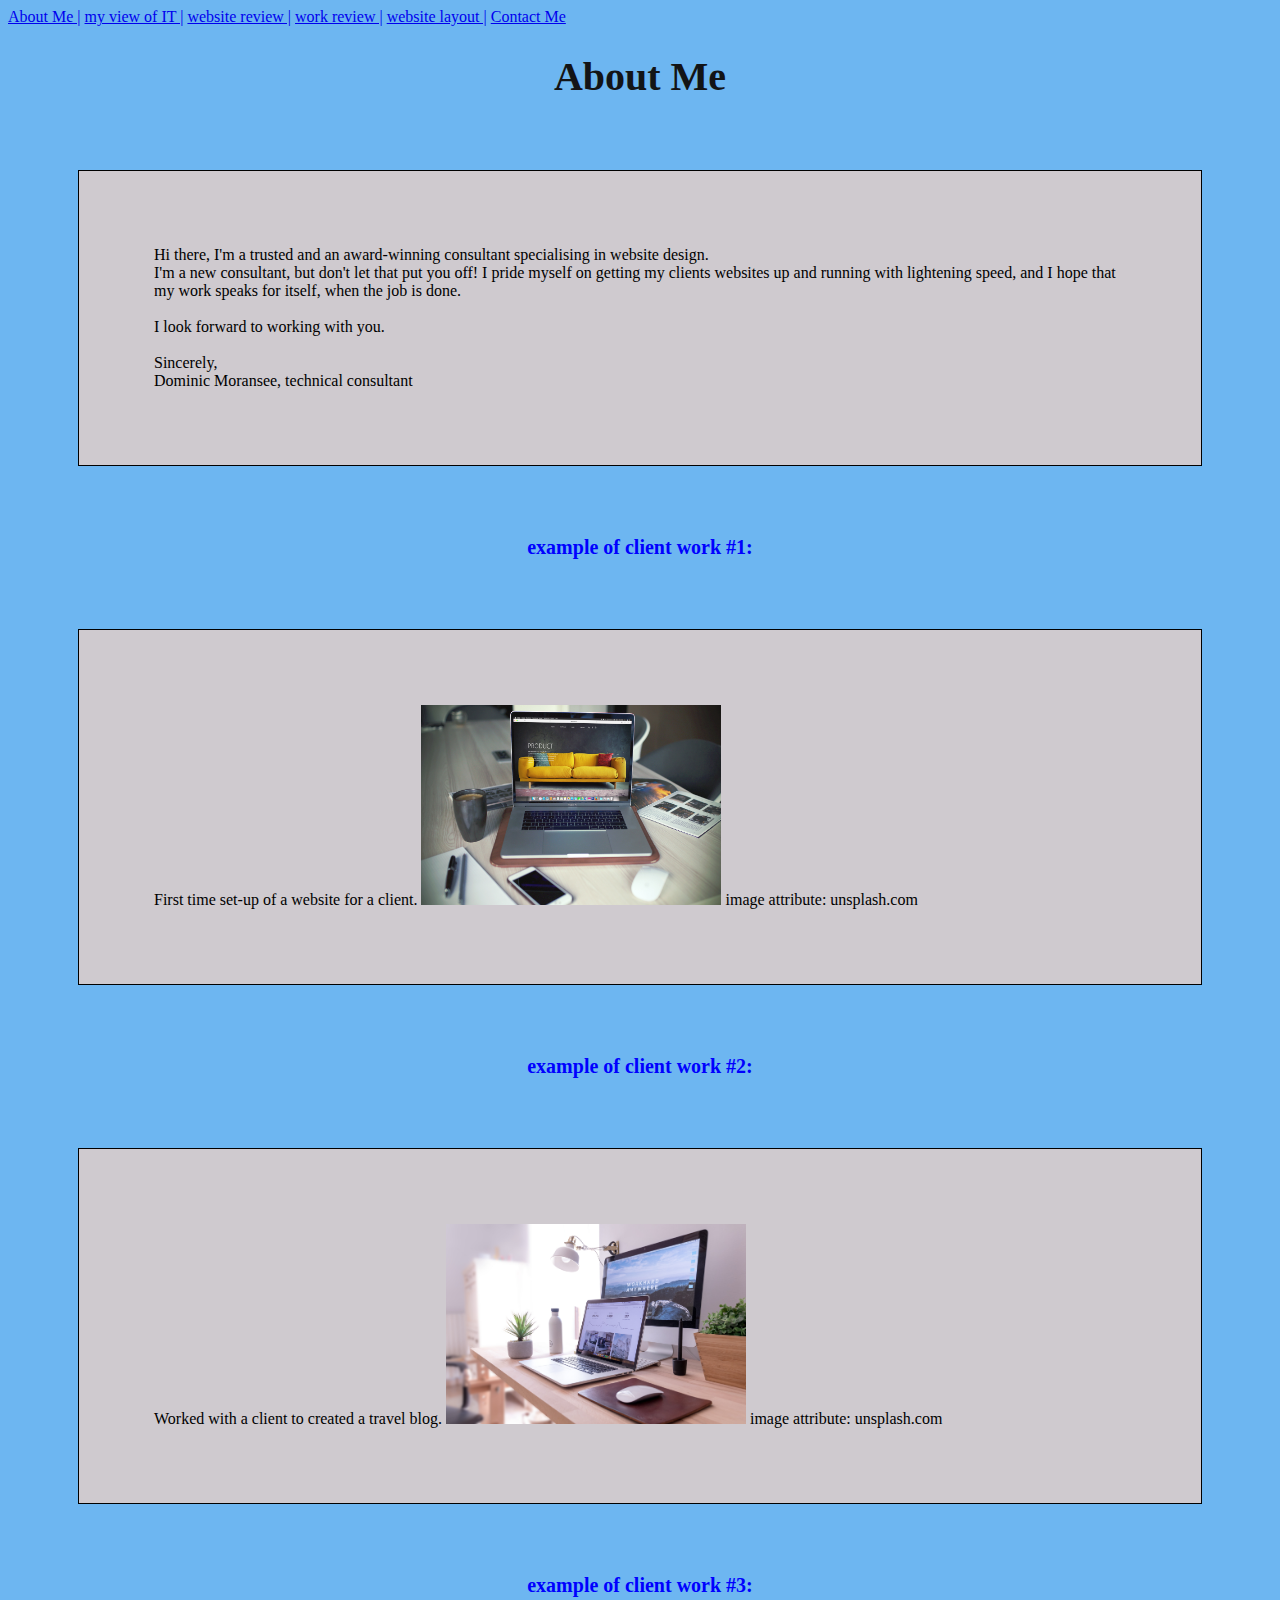
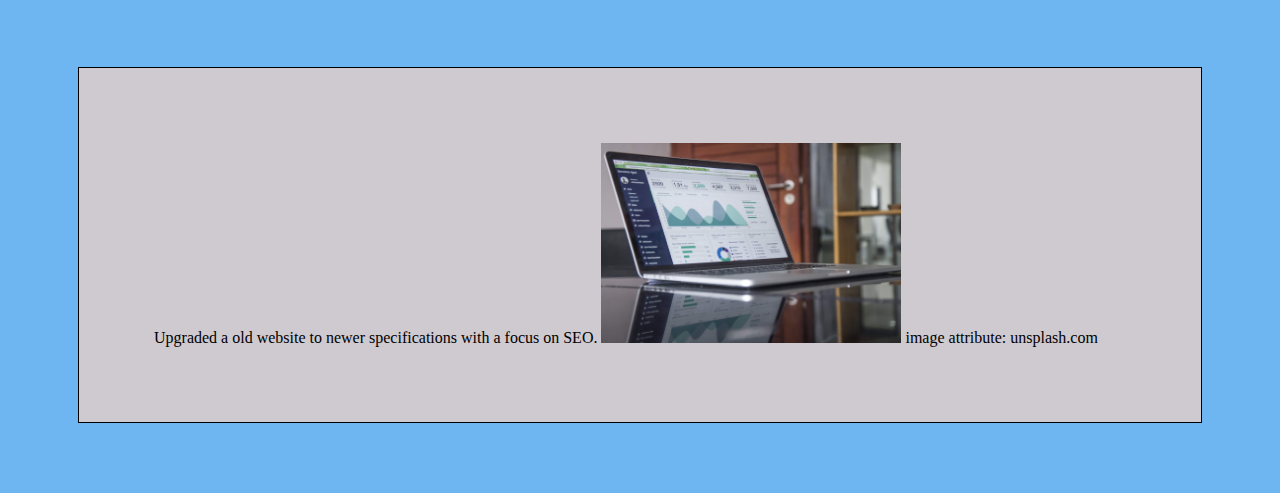
==== index.html @ ebc30aba "Add files via upload" ====
<!DOCTYPE html>
<html lang="en"></html>
<head>
    <meta charset="UTF-8">
    <link rel="stylesheet" type="text/css" href="main.css">
    <title>Dominic Moransee | Webdesign</title>
    <!--This line^ changes the title of the website: the words that appear in the tab.-->
</head>


<body>
<a href="index.html">About Me |</a><!--[fictional]This is about me and my experience and my skills-->
<a href="unit1o1.html">my view of IT |</a><!--[fictional]this is my opinion on several topics as an IT pro-->
<a href="unit1o2.html">website review |</a><!--[real]This is a review of my website-->
<a href="unit1o3.html">work review |</a><!--[real]This seems to be a review of my work.-->
<a href="unit2o1.html">website layout |</a><!--[real]This page is another review of my wensite. Q: what's different about this page from the previous page?-->
<a href="contactme.html">Contact Me</a><!--[fictional] my consultancy contact details-->
<h1>About Me</h1>
<p>
Hi there, I'm a trusted and an award-winning consultant specialising in website design.<br>
I'm a new consultant, but don't let that put you off!
I pride myself on getting my clients websites up and running with lightening speed, and I hope that my work speaks for itself, when the job is done.<br><br>
I look forward to working with you.<br><br>
Sincerely,<br>
Dominic Moransee, technical consultant
</p>
<!-- <p class="large">I'm a large p class. I'm controlled by '.large{}' which you can find in 'main.css'.</p> -->

</body>

<!-- <div class="container">
    <div>1</div> -->
    <h2>example of client work #1:</h2> 
<p>
    First time set-up of a website for a client.
    <img src="images/pic4.jpg" width="300" height="200">
    image attribute: unsplash.com
</p>
<h2>example of client work #2:</h2>
<p>
    Worked with a client to created a travel blog.
    <img src="images/pic1.jpg" width="300" height="200">
    image attribute: unsplash.com
</p>
<h2>example of client work #3:</h2> 
<p>
    Upgraded a old website to newer specifications with a focus on SEO.
    <img src="images/pic2.jpg" width="300" height="200">
    image attribute: unsplash.com
</p>
</div>
---- main.css ----
/* *{background-image: url("images/background0.jpg");} */



h1 {
    color: rgb(19, 20, 22);
    font-size: 40px;
    text-align: center;
}

h2 {
    color: blue;
    font-size: 20px;
    text-align: center;
}

*{background-color: rgb(109, 182, 241);}


p {
    padding: 75px;
    margin: 70px;
    border: 1px;
    border-color: black;
    border-style: solid;
    /* text-align: center */
    background-color: rgb(207, 202, 207)
}

.large {
    color: orange;
    font-size: 40px
}

.container {
    display: flex;
    min-height: 100vh;
    flex-direction: row;
    flex-wrap: wrap;
    }
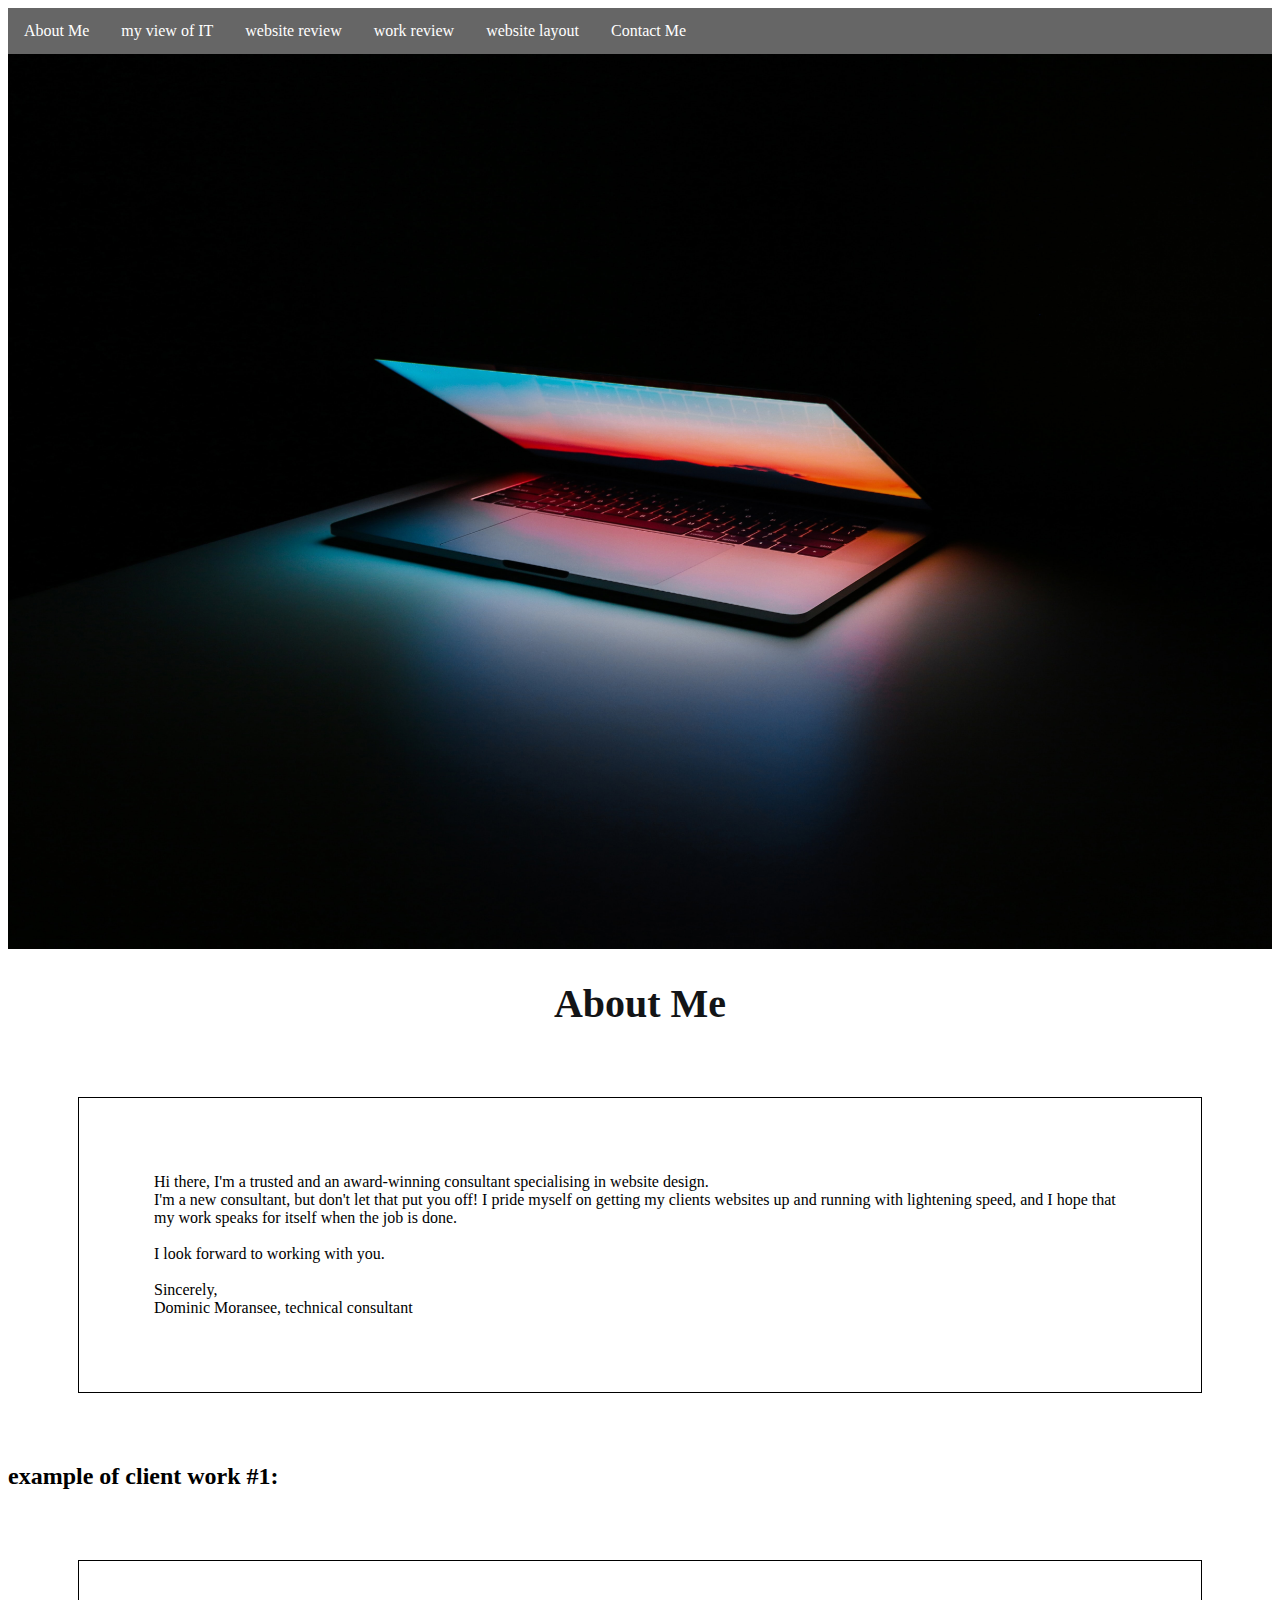
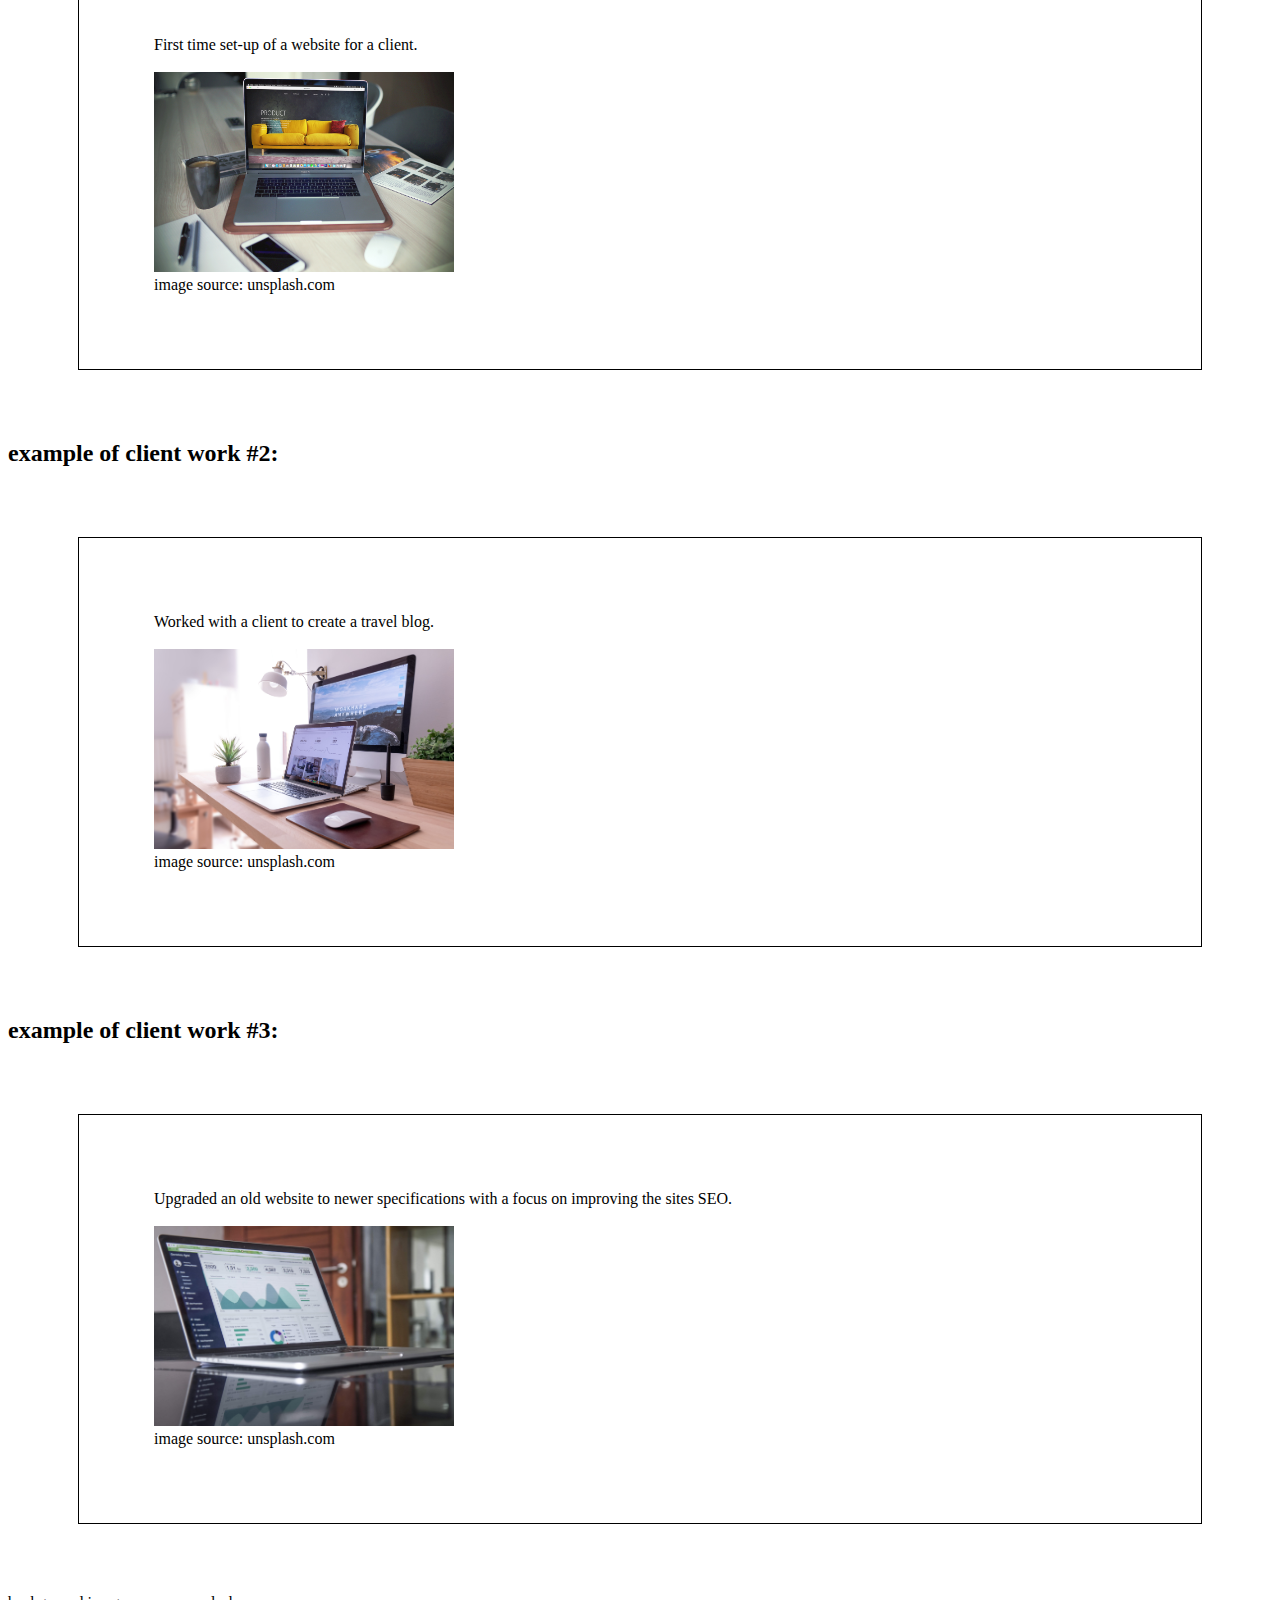
==== commit 2da723db: "Add files via upload" ====
--- a/index.html
+++ b/index.html
@@ -4,48 +4,79 @@
     <meta charset="UTF-8">
     <link rel="stylesheet" type="text/css" href="main.css">
     <title>Dominic Moransee | Webdesign</title>
-    <!--This line^ changes the title of the website: the words that appear in the tab.-->
+
+    <style>
+        ul {
+          list-style-type: none;
+          margin: 0;
+          padding: 0;
+          overflow: hidden;
+          background-color: #666;
+        }
+        
+        li {
+          float: left;
+        }
+        
+        li a {
+          display: block;
+          color: white;
+          text-align: center;
+          padding: 14px 16px;
+          text-decoration: none;
+        }
+        
+        li a:hover {
+          background-color: #111;
+        }
+        </style>
 </head>
 
+<body>
+<ul>
+    <li><a href="index.html">About Me </a></li>
+    <li><a href="unit1o1.html">my view of IT </a></li>
+    <li><a href="unit1o2.html">website review </a></li>
+    <li><a href="unit1o3.html">work review </a></li>
+    <li><a href="unit2o1.html">website layout </a></li>
+    <li><a href="contactme.html">Contact Me</a></li>
+</ul>
 
-<body>
-<a href="index.html">About Me |</a><!--[fictional]This is about me and my experience and my skills-->
-<a href="unit1o1.html">my view of IT |</a><!--[fictional]this is my opinion on several topics as an IT pro-->
-<a href="unit1o2.html">website review |</a><!--[real]This is a review of my website-->
-<a href="unit1o3.html">work review |</a><!--[real]This seems to be a review of my work.-->
-<a href="unit2o1.html">website layout |</a><!--[real]This page is another review of my wensite. Q: what's different about this page from the previous page?-->
-<a href="contactme.html">Contact Me</a><!--[fictional] my consultancy contact details-->
+</body>
+<div class="container">
+  <img src="images/background5.jpg" alt="unsplash.com" style="width:100%;">
+  <div class="text-block">
+  </div>
+
 <h1>About Me</h1>
 <p>
 Hi there, I'm a trusted and an award-winning consultant specialising in website design.<br>
 I'm a new consultant, but don't let that put you off!
-I pride myself on getting my clients websites up and running with lightening speed, and I hope that my work speaks for itself, when the job is done.<br><br>
+I pride myself on getting my clients websites up and running with lightening speed, and I hope that my work speaks for itself when the job is done.<br><br>
 I look forward to working with you.<br><br>
 Sincerely,<br>
 Dominic Moransee, technical consultant
 </p>
-<!-- <p class="large">I'm a large p class. I'm controlled by '.large{}' which you can find in 'main.css'.</p> -->
 
-</body>
-
-<!-- <div class="container">
-    <div>1</div> -->
     <h2>example of client work #1:</h2> 
 <p>
-    First time set-up of a website for a client.
-    <img src="images/pic4.jpg" width="300" height="200">
-    image attribute: unsplash.com
+    First time set-up of a website for a client.<br><br>
+    <img src="images/pic4.jpg" width="300" height="200"><br>
+    image source: unsplash.com
 </p>
+
 <h2>example of client work #2:</h2>
 <p>
-    Worked with a client to created a travel blog.
-    <img src="images/pic1.jpg" width="300" height="200">
-    image attribute: unsplash.com
+    Worked with a client to create a travel blog.<br><br>
+    <img src="images/pic1.jpg" width="300" height="200"><br>
+    image source: unsplash.com
 </p>
+
 <h2>example of client work #3:</h2> 
 <p>
-    Upgraded a old website to newer specifications with a focus on SEO.
-    <img src="images/pic2.jpg" width="300" height="200">
-    image attribute: unsplash.com
+    Upgraded an old website to newer specifications with a focus on improving the sites SEO.<br><br>
+    <img src="images/pic2.jpg" width="300" height="200"><br>
+    image source: unsplash.com
 </p>
-</div>+</div>
+background image source: unsplash.com--- a/main.css
+++ b/main.css
@@ -1,40 +1,28 @@
-/* *{background-image: url("images/background0.jpg");} */
+/* Container holding the image and the text */
+.container {
+    position: relative;
+  }
+  
+  /* Bottom right text */
+  .text-block {
+    position: absolute;
+    bottom: 20px;
+    right: 20px;
+    background-color: black;
+    color: white;
+    padding-left: 20px;
+    padding-right: 20px;}
 
-
-
-h1 {
+  h1 {
     color: rgb(19, 20, 22);
     font-size: 40px;
-    text-align: center;
-}
+    text-align: center;}
 
-h2 {
-    color: blue;
-    font-size: 20px;
-    text-align: center;
-}
-
-*{background-color: rgb(109, 182, 241);}
-
-
-p {
-    padding: 75px;
-    margin: 70px;
-    border: 1px;
-    border-color: black;
-    border-style: solid;
-    /* text-align: center */
-    background-color: rgb(207, 202, 207)
-}
-
-.large {
-    color: orange;
-    font-size: 40px
-}
-
-.container {
-    display: flex;
-    min-height: 100vh;
-    flex-direction: row;
-    flex-wrap: wrap;
-    }+    p {
+        padding: 75px;
+        margin: 70px;
+        border: 1px;
+        border-color: black;
+        border-style: solid;
+        text-align: center
+        background-color: rgb(207, 202, 207)}